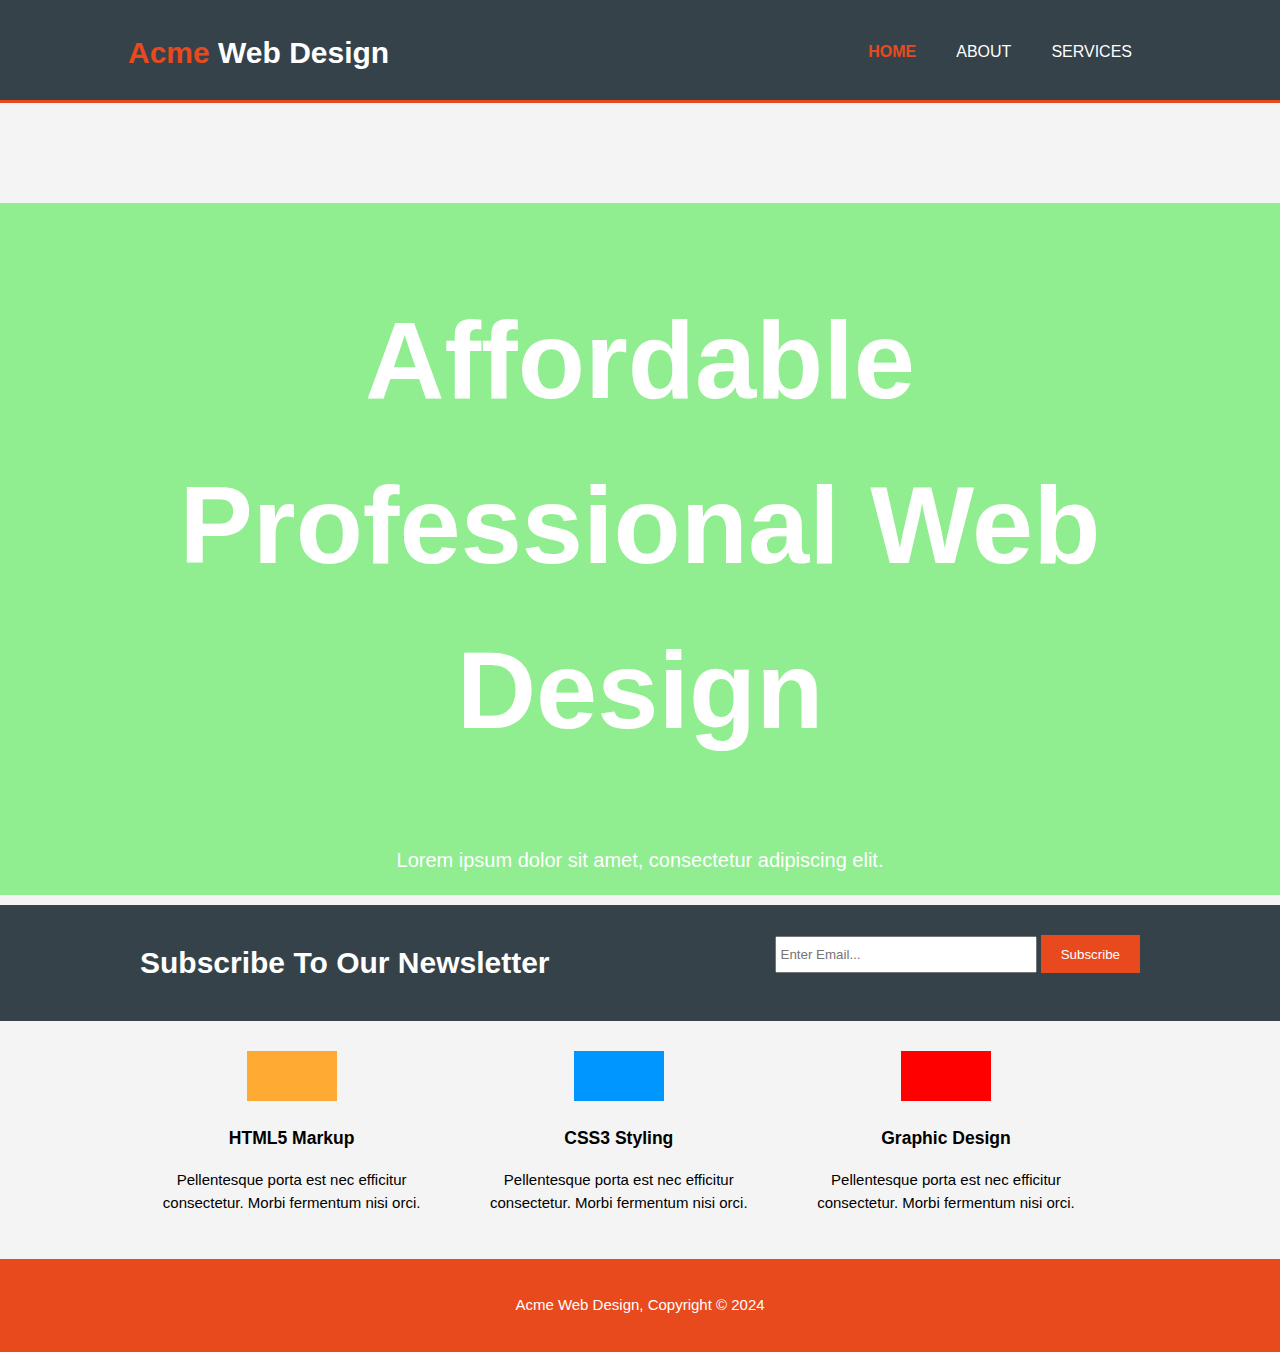
==== Website Project/JET-lab3-html-website/index.html @ ab47f1ed "Followed the video tutorial" ====
<!DOCTYPE html>
<html>
    <head>
        <meta charset="utf-8">
        <meta name="viewport" content="width=device-width">
        <meta name="decription" content="Affordable and professional web design">
        <meta name="keywords" content="web design, affordable web, professional">
        <meta name="author" content="Joshua Tourigny"> 
        <title> Acme Web Design | Welcome </title>
        <link rel="stylesheet" href="./css/style.css">
    </head>
    <body>
        <header>
            <div class="container">
                <div id="branding">
                    <h1><span class="highlight">Acme</span> Web Design</h1>
                </div>
                <nav>
                    <ul>
                        <li class="current"><a href="index.html">Home</a> </li>
                        <li><a href="about.html">About</a> </li>
                        <li><a href="services.html">Services</a> </li>
                    </ul>
                </nav>
            </div>
        </header>

        <section id="showcase">
            <div class="container">
                <h1>Affordable Professional Web Design</h1>
                <p>Lorem ipsum dolor sit amet, consectetur adipiscing elit.</p>
            </div>
        </section>

        <section id="newsletter">
            <div class="container">
                <h1>Subscribe To Our Newsletter</h1>
                <form>
                    <input type="email" placeholder="Enter Email...">
                    <button type="submit" class="button_1">Subscribe</button>
                </form>
            </div>
        </section>

        <section id="boxes">
            <div class="container">
                <div class="box">
                    <img src="./img/logo_html.png">
                    <h3>HTML5 Markup</h3>
                    <p>Pellentesque porta est nec efficitur consectetur. Morbi fermentum nisi orci.</p>
                </div>
                <div class="box">
                    <img src="./img/logo_css.png">
                    <h3>CSS3 Styling</h3>
                    <p>Pellentesque porta est nec efficitur consectetur. Morbi fermentum nisi orci.</p>
                </div>
                <div class="box">
                    <img src="./img/logo_brush.png">
                    <h3>Graphic Design</h3>
                    <p>Pellentesque porta est nec efficitur consectetur. Morbi fermentum nisi orci.</p>
                </div>
            </div>
        </section>

        <footer>
            <p>Acme Web Design, Copyright &copy; 2024</p>
        </footer>
    </body>
</html>
---- Website Project/JET-lab3-html-website/css/style.css ----
body{
    font: 15px/1.5 Arial, Helvetica, sans-serif;
    padding:0;
    margin:0;
    background-color:#f4f4f4
}

/* Global */
.container{
    width:80%;   
    margin:auto;
    overflow:hidden;
}

header ul{
    margin:0;
    padding:0;
}

.button_1{
    height:38px;
    background:#e8491d;
    border:0;
    padding-left:20px;
    padding-right:20px;
    color:#ffffff;   
}

.dark{
    padding:15px;
    background:#35424a;
    color:#ffffff;
    margin-top:10px;
    margin-bottom:10px;
}

/* Header **/
header{
    background:#35424a;
    color:#ffffff;
    padding-top:30px;
    min-height:70px;
    border-bottom:#e8491d 3px solid;
}

header a{
    color:#ffffff;
    text-decoration:none;
    text-transform: uppercase;
    font-size:16px;
}

header li{
    float:left;
    display:inline;
    padding: 0 20px 0 20px;
}

header #branding{
    float:left;
}

header #branding h1{
    margin:0;
}

header nav{
    float:right;
    margin-top:10px;
}

header .highlight, header .current a{
    color:#e8491d;
    font-weight:bold;
}

header a:hover{
    color:#cccccc;
    font-weight:bold;
}

/* Showcase */
#showcase{
    min-height:400px;
    background:url('../img/showcase.png') no-repeat 0;
    text-align:center;
    color:#ffffff;
}

#showcase{
    margin-top:100px;
    font-size:55px;
    margin-bottom:10px;
}

#showcase p{
    font-size:20px;
}

/* Newsletter */
#newsletter{
    padding:15px;
    color:#ffffff;
    background:#35424a;
}

#newsletter h1{
    float:left;
}

#newsletter form{
    float:right;
    margin-top:15px;
}

#newsletter input[type="email"]{
    padding:4px;
    height:25px;
    width:250px;
}

/* Boxes */
#boxes{
    margin-top:20px;
}

#boxes .box{
    float:left;
    text-align: center;
    width:30%;
    padding:10px;
}

#boxes .box img{
    width:90px;
}

/* Sidebar */
aside#sidebar{
    float:right;
    width:30%;
    margin-top:10px;
}

aside#sidebar .quote input, aside#sidebar .quote textarea{
    width:90%;
    padding:5px;

}

/* Main-col */
article#main-col{
    float:left;
    width:65%;
}

/* Services */
ul#services li{
    list-style: none;
    padding:20px;
    border: #cccccc solid 1px;
    margin-bottom:5px;
    background:#e6e6e6;

}

footer{
    padding:20px;
    margin-top:20px;
    color:#ffffff;
    background-color:#e8491d;
    text-align: center;
}

/* Media Queries */
@media(max-width: 768px){
    header #branding,
    header nav,
    header nav li,
    #newsletter h1,
    #newsletter form,
    #boxes .box,
    article#main-col,
    aside#sidebar{
        float:none;
        text-align:center;
        width:100%;
    }

    header{
        padding-bottom:20px;
    }

    #showcase h1{
        margin-top:40px;
    }

    #newsletter button, .quote button{
        display:block;
        width:100%;
    }

    #newsletter form input[type="email"], .quote input, .quote textarea{
        width:100%;
        margin-bottom:5px;
    }
}
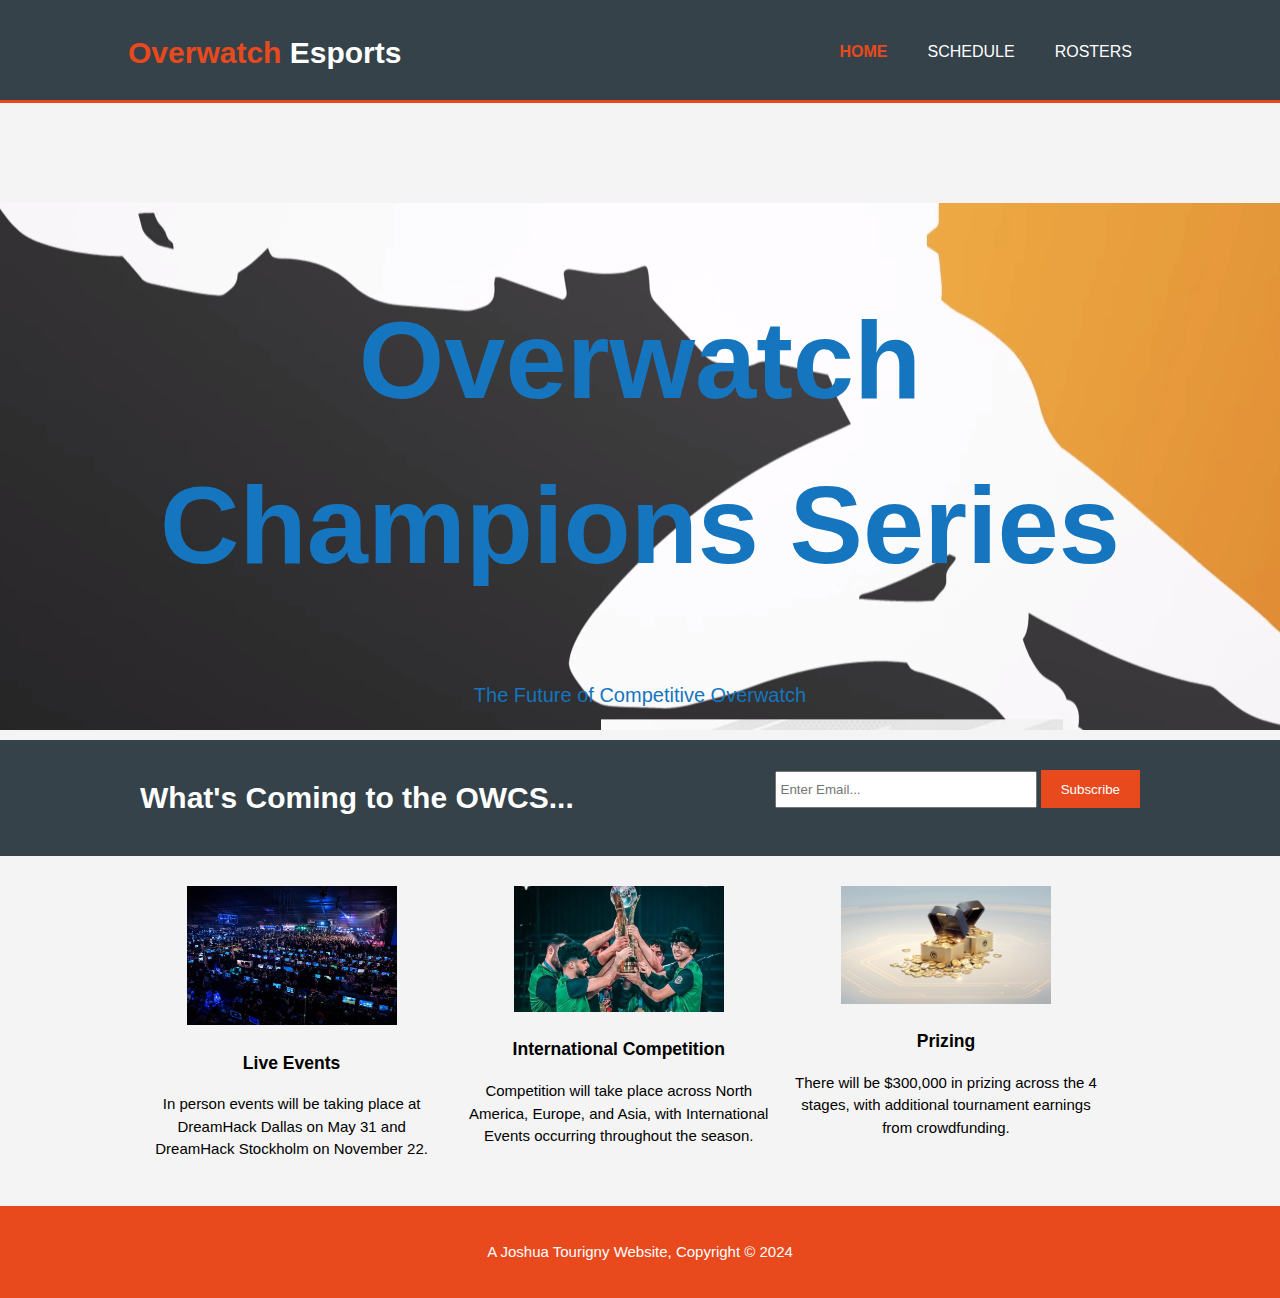
==== commit bdbf4d3f: "Personalized website. Changed Text and Images." ====
--- a/Website Project/JET-lab3-html-website/index.html
+++ b/Website Project/JET-lab3-html-website/index.html
@@ -5,36 +5,38 @@
         <meta name="viewport" content="width=device-width">
         <meta name="decription" content="Affordable and professional web design">
         <meta name="keywords" content="web design, affordable web, professional">
-        <meta name="author" content="Joshua Tourigny"> 
-        <title> Acme Web Design | Welcome </title>
+        <meta name="author" content="Joshua Tourigny">
+        <title> OWCS | Home </title>
         <link rel="stylesheet" href="./css/style.css">
     </head>
     <body>
         <header>
             <div class="container">
                 <div id="branding">
-                    <h1><span class="highlight">Acme</span> Web Design</h1>
+                    <h1><span class="highlight">Overwatch</span> Esports</h1>
                 </div>
                 <nav>
                     <ul>
                         <li class="current"><a href="index.html">Home</a> </li>
-                        <li><a href="about.html">About</a> </li>
-                        <li><a href="services.html">Services</a> </li>
+                        <li><a href="about.html">Schedule</a> </li>
+                        <li><a href="services.html">Rosters</a> </li>
                     </ul>
                 </nav>
             </div>
         </header>
 
+
         <section id="showcase">
             <div class="container">
-                <h1>Affordable Professional Web Design</h1>
-                <p>Lorem ipsum dolor sit amet, consectetur adipiscing elit.</p>
+                <h1>Overwatch Champions Series</h1>
+                <p>The Future of Competitive Overwatch</p>
             </div>
         </section>
 
+
         <section id="newsletter">
             <div class="container">
-                <h1>Subscribe To Our Newsletter</h1>
+                <h1>What's Coming to the OWCS...</h1>
                 <form>
                     <input type="email" placeholder="Enter Email...">
                     <button type="submit" class="button_1">Subscribe</button>
@@ -42,28 +44,30 @@
             </div>
         </section>
 
+
         <section id="boxes">
             <div class="container">
                 <div class="box">
-                    <img src="./img/logo_html.png">
-                    <h3>HTML5 Markup</h3>
-                    <p>Pellentesque porta est nec efficitur consectetur. Morbi fermentum nisi orci.</p>
+                    <img src="./img/dreamhack.jpg">
+                    <h3>Live Events</h3>
+                    <p>In person events will be taking place at DreamHack Dallas on May 31 and DreamHack Stockholm on November 22.</p>
                 </div>
                 <div class="box">
-                    <img src="./img/logo_css.png">
-                    <h3>CSS3 Styling</h3>
-                    <p>Pellentesque porta est nec efficitur consectetur. Morbi fermentum nisi orci.</p>
+                    <img src="./img/OWWorldCup.jpg">
+                    <h3>International Competition</h3>
+                    <p>Competition will take place across North America, Europe, and Asia, with International Events occurring throughout the season.</p>
                 </div>
                 <div class="box">
-                    <img src="./img/logo_brush.png">
-                    <h3>Graphic Design</h3>
-                    <p>Pellentesque porta est nec efficitur consectetur. Morbi fermentum nisi orci.</p>
+                    <img src="./img/prizingOW.jpg">
+                    <h3>Prizing</h3>
+                    <p>There will be $300,000 in prizing across the 4 stages, with additional tournament earnings from crowdfunding.</p>
                 </div>
             </div>
         </section>
 
+
         <footer>
-            <p>Acme Web Design, Copyright &copy; 2024</p>
+            <p>A Joshua Tourigny Website, Copyright &copy; 2024</p>
         </footer>
     </body>
-</html>+</html>
--- a/Website Project/JET-lab3-html-website/css/style.css
+++ b/Website Project/JET-lab3-html-website/css/style.css
@@ -5,17 +5,20 @@
     background-color:#f4f4f4
 }
 
+
 /* Global */
 .container{
-    width:80%;   
+    width:80%;  
     margin:auto;
     overflow:hidden;
 }
+
 
 header ul{
     margin:0;
     padding:0;
 }
+
 
 .button_1{
     height:38px;
@@ -23,8 +26,9 @@
     border:0;
     padding-left:20px;
     padding-right:20px;
-    color:#ffffff;   
-}
+    color:#ffffff;  
+}
+
 
 .dark{
     padding:15px;
@@ -34,6 +38,7 @@
     margin-bottom:10px;
 }
 
+
 /* Header **/
 header{
     background:#35424a;
@@ -43,6 +48,7 @@
     border-bottom:#e8491d 3px solid;
 }
 
+
 header a{
     color:#ffffff;
     text-decoration:none;
@@ -50,42 +56,50 @@
     font-size:16px;
 }
 
+
 header li{
     float:left;
     display:inline;
     padding: 0 20px 0 20px;
 }
 
+
 header #branding{
     float:left;
 }
+
 
 header #branding h1{
     margin:0;
 }
+
 
 header nav{
     float:right;
     margin-top:10px;
 }
 
+
 header .highlight, header .current a{
     color:#e8491d;
     font-weight:bold;
 }
 
+
 header a:hover{
     color:#cccccc;
     font-weight:bold;
 }
 
+
 /* Showcase */
 #showcase{
     min-height:400px;
-    background:url('../img/showcase.png') no-repeat 0;
+    background:url('../img/owcs_banner4.png') no-repeat 0;
     text-align:center;
-    color:#ffffff;
-}
+    color:#1575be;
+}
+
 
 #showcase{
     margin-top:100px;
@@ -93,9 +107,11 @@
     margin-bottom:10px;
 }
 
+
 #showcase p{
     font-size:20px;
 }
+
 
 /* Newsletter */
 #newsletter{
@@ -104,14 +120,17 @@
     background:#35424a;
 }
 
+
 #newsletter h1{
     float:left;
 }
+
 
 #newsletter form{
     float:right;
     margin-top:15px;
 }
+
 
 #newsletter input[type="email"]{
     padding:4px;
@@ -119,11 +138,13 @@
     width:250px;
 }
 
+
 /* Boxes */
 #boxes{
     margin-top:20px;
 }
 
+
 #boxes .box{
     float:left;
     text-align: center;
@@ -131,9 +152,11 @@
     padding:10px;
 }
 
+
 #boxes .box img{
-    width:90px;
-}
+    width:210px;
+}
+
 
 /* Sidebar */
 aside#sidebar{
@@ -142,17 +165,21 @@
     margin-top:10px;
 }
 
+
 aside#sidebar .quote input, aside#sidebar .quote textarea{
     width:90%;
     padding:5px;
 
-}
+
+}
+
 
 /* Main-col */
 article#main-col{
     float:left;
     width:65%;
 }
+
 
 /* Services */
 ul#services li{
@@ -162,7 +189,14 @@
     margin-bottom:5px;
     background:#e6e6e6;
 
-}
+
+}
+
+
+ul#services li img{
+    width: 500px;
+}
+
 
 footer{
     padding:20px;
@@ -171,6 +205,7 @@
     background-color:#e8491d;
     text-align: center;
 }
+
 
 /* Media Queries */
 @media(max-width: 768px){
@@ -187,21 +222,25 @@
         width:100%;
     }
 
+
     header{
         padding-bottom:20px;
     }
 
+
     #showcase h1{
         margin-top:40px;
     }
+
 
     #newsletter button, .quote button{
         display:block;
         width:100%;
     }
 
+
     #newsletter form input[type="email"], .quote input, .quote textarea{
         width:100%;
         margin-bottom:5px;
     }
-}+}
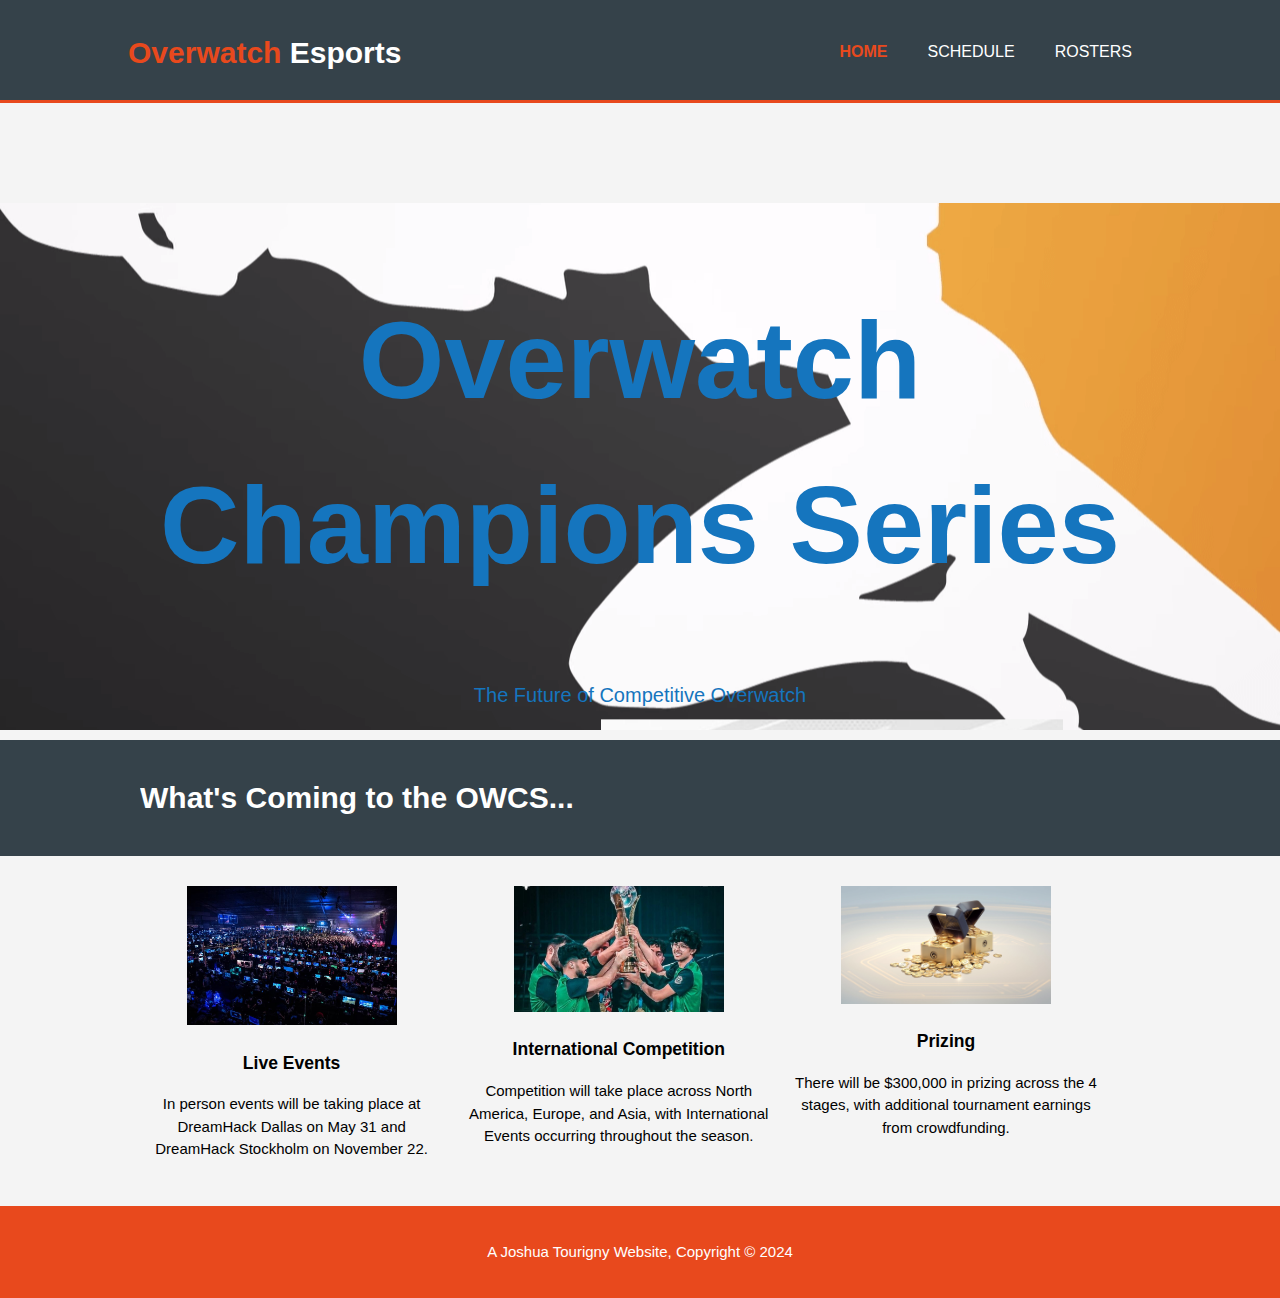
==== commit 682c75f6: "Removed unnecessary elements. Added more graphics." ====
--- a/Website Project/JET-lab3-html-website/index.html
+++ b/Website Project/JET-lab3-html-website/index.html
@@ -37,10 +37,6 @@
         <section id="newsletter">
             <div class="container">
                 <h1>What's Coming to the OWCS...</h1>
-                <form>
-                    <input type="email" placeholder="Enter Email...">
-                    <button type="submit" class="button_1">Subscribe</button>
-                </form>
             </div>
         </section>
 
--- a/Website Project/JET-lab3-html-website/css/style.css
+++ b/Website Project/JET-lab3-html-website/css/style.css
@@ -178,6 +178,10 @@
 article#main-col{
     float:left;
     width:65%;
+}
+
+article#main-col img{
+    width:800px;
 }
 
 
